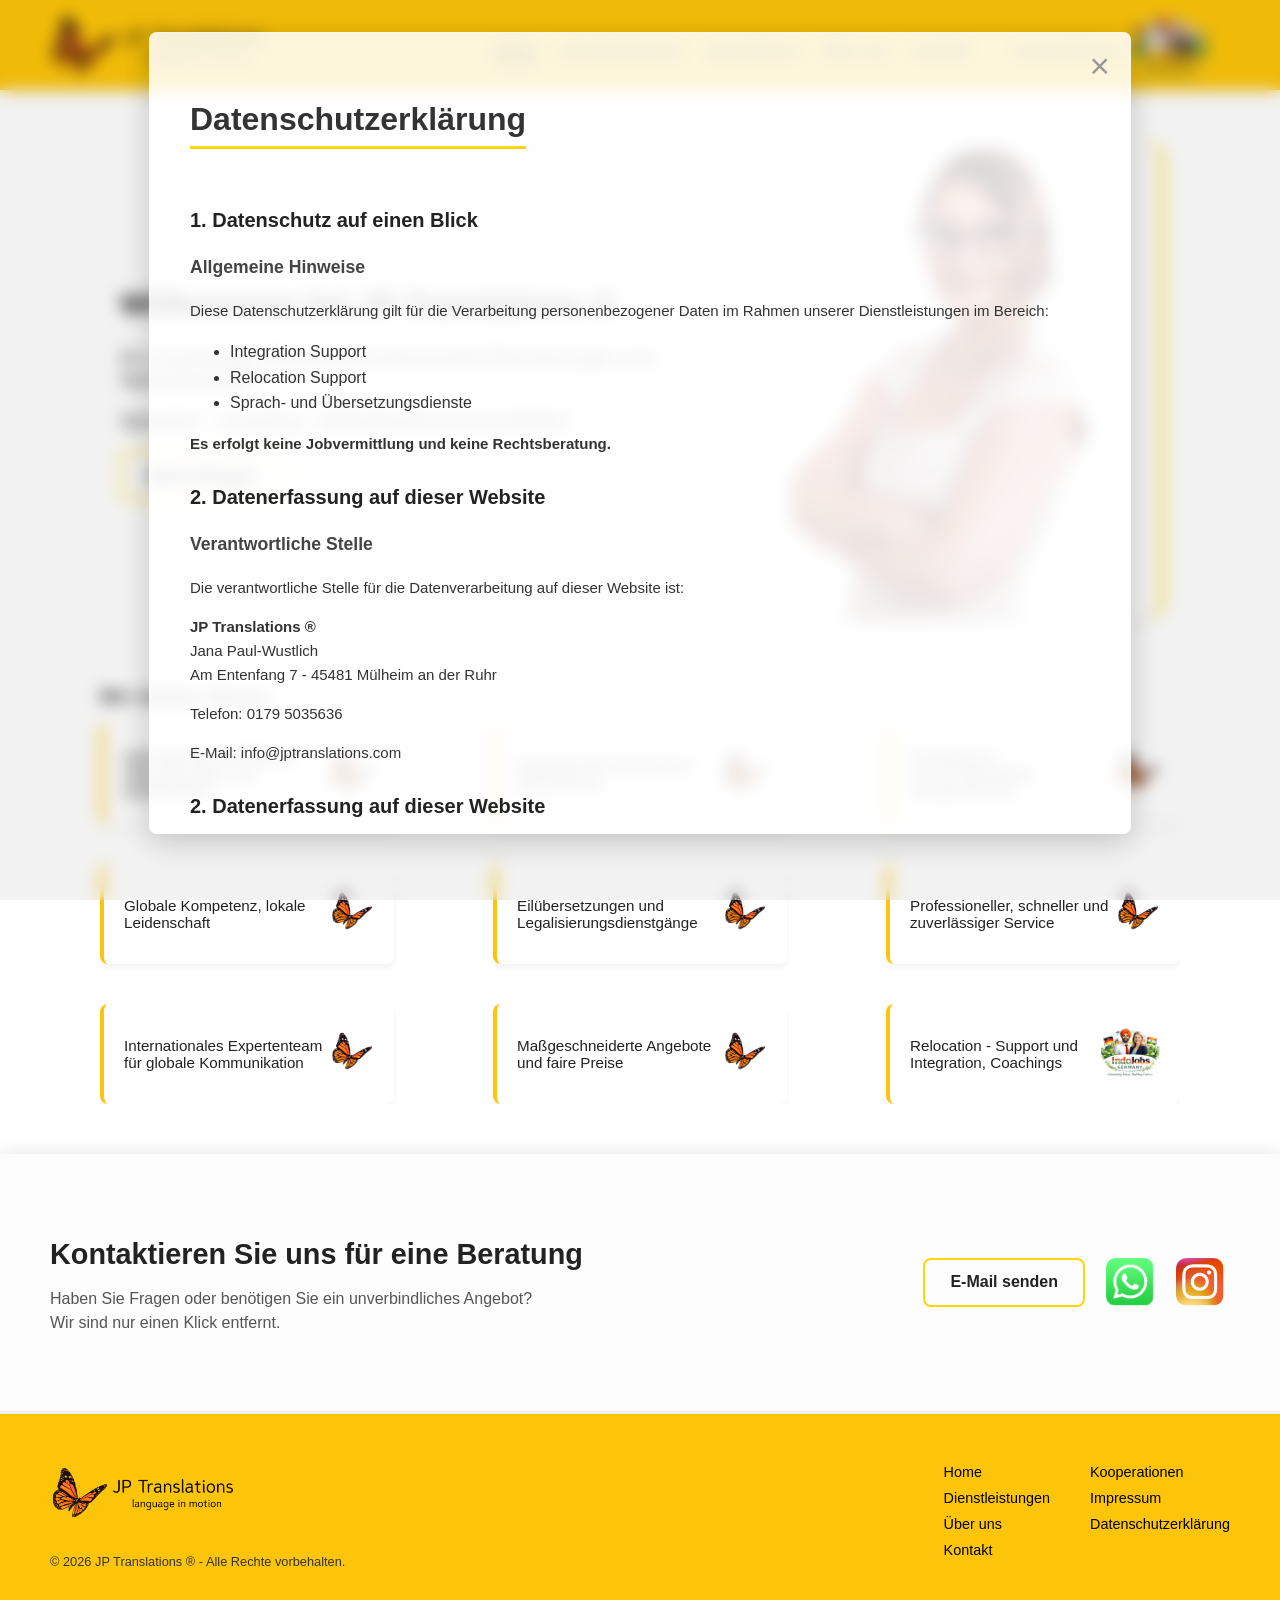
==== index.html @ a2f5c823 "repositorio-git-hub" ====
<!DOCTYPE html>
<html lang="de">
<head>
 
  
  <meta charset="UTF-8">
  <meta name="viewport" content="width=device-width, initial-scale=1.0">
  <meta name="description" content="Serviços profissionais de tradução, coaching de idiomas e comunicação intersetorial. Tradutores especialistas para o seu sucesso global com a JP Translations.">
  <meta name="keywords" content="tradução profissional, tradutor alemão português, coaching de idiomas, comunicação intercultural, JP Translations">
  <meta property="og:title" content="JP Translations | Tradução e Coaching">
  <meta property="og:description" content="Sua parceira confiável para serviços de tradução profissional e coaching.">
  <meta property="og:image" content="/Foto/preview-site.jpg">
  <meta property="og:url" content="https://seusite.com">

  <title> JP Translations</title>
  <link rel="icon" type="image/x-icon" href="/css/foto/Schmetterling.svg">

  <link rel="canonical" href="https://seusite.com">
  <link rel="stylesheet" href="/css/global.css">
 

</head>
<body id="home-page">

<div id="header-placeholder"></div>
<div class="content">

    <section class="hero">
      <div class=" hero-inner">
          <div class="infos">
            <h1>Willkommen bei <span class="brand">JP Translations ®</span></h1>
            <p >Ihr zuverlässiger Partner für professionelle Übersetzungen und Sprachlösungen.</p>
            <p class="sub-text">Sprachen - Coaching - Interkulturelle Kommunikation</p>
          
            <a href="/contact.html" class="btn-primary">Jetzt anfragen</a>
          </div>
          <div class="logo-image">
            <img src="/css/foto/Logo-home.svg" alt="JP Translations">
          </div>
      </div>
    </section>

    <div class="infos-container ">

        <div class="card-container">
          <h2>Wir bieten Ihnen:</h2>
          <div class="card-track">
            <div class="card">Internationale zertifizierte Übersetzungen und Dolmetschen <img src="/css/foto/Schmetterling.svg" alt=""></div>
            <div class="card">Interkulturelle Seminare & Sprachkurse  <img src="/css/foto/Schmetterling.svg" alt=""></div>
            <div class="card indo-jobs " id="card-relocation">Relocation - Support  und Integration, Coachings  <img width="100" src="/css/foto/Logo-IndoJobs.svg" alt=""></div>
            <div class="card hidden-mobile">Firmenkurse, Hochschulmodule, Privatunterricht  <img src="/css/foto/Schmetterling.svg" alt=""></div>
            <div class="card hidden-mobile">Globale Kompetenz, lokale Leidenschaft <img src="/css/foto/Schmetterling.svg" alt=""></div>
            <div class="card hidden-mobile">Eilübersetzungen und Legalisierungsdienstgänge  <img src="/css/foto/Schmetterling.svg" alt=""></div>
            <div class="card hidden-mobile">Professioneller, schneller und zuverlässiger Service  <img src="/css/foto/Schmetterling.svg" alt=""></div>
            <div class="card hidden-mobile">Internationales Expertenteam für globale Kommunikation  <img src="/css/foto/Schmetterling.svg" alt=""></div>
            <div class="card hidden-mobile">Maßgeschneiderte Angebote und faire Preise  <img src="/css/foto/Schmetterling.svg" alt=""></div>
          

          </div>
        </div>
        <button id="loadMoreBtn" class="btn-primary">Mehr anzeigen</button>
    </div>

</div>


<div id="calltoaction-placeholder"></div>
<div id="footer-placeholder"></div>
<div id="datenschutz-placeholder"></div>

  <script src="./js/script.js" defer></script>

</body>
</html>
---- css/global.css ----
@import url(/css/media-queries.css);
@import url(/css/header.css);
@import url(/css/footer.css);
@import url(/css/service.css);
@import url(/css/sprachkurs.css);
@import url(/css/calltoaction.css);
@import url(/css/contact.css);
@import url(/css/impressum.css);

/* Allgemeine Einstellungen */
body {
  margin: 0;
  padding: 0;
  font-family: 'Poppins', sans-serif;
  color: #333;
  min-height: 100vh;
}

.contact-container, 
.footer-container {
  max-width: 100%;
  padding: 0 3.125rem; /* 50px */
  display: flex;
  justify-content: space-between;
  align-items: center;
}

.content {
  margin: auto 6.25rem; /* 100px */
}


/* Modal-Hintergrund (Overlay) */
.modal {
  display: none;
  position: fixed;
  z-index: 1000;
  left: 0;
  top: 0;
  width: 100%;
  height: 100%;
  /* Hintergrund mit leichter Transparenz und Blur-Effekt */
  background-color: rgba(0, 0, 0, 0.05);
  backdrop-filter: blur(0.5rem); /* 8px */
  -webkit-backdrop-filter: blur(0.5rem);
}

/* Modal-Inhalt (Die "Glas"-Karte) */
.modal-content {
  background: rgba(255, 255, 255, 0.85);
  margin: 20vh auto;
  padding: 2.5rem; /* 40px */
border-radius: 0.5rem; /* 10px */
  max-width: 31.25rem; /* 500px */
  
  /* Scroll-Verhalten für große Inhalte */
  max-height: 80vh; 
  overflow-y: auto; 
  
  position: relative;
  box-shadow: 0 0.5rem 2rem rgba(0, 0, 0, 0.2);
  border: 0.0625rem solid rgba(255, 255, 255, 0.3);
  box-sizing: content-box;
  
}

/* Spezielle Klasse für breitere Modal-Karten */
#card-grande {
  max-width: 56.25rem; /* 900px */
  margin: 2rem auto;
 width: 100%;
}


.modal-content::-webkit-scrollbar {
  width: 0.5rem; /* 8px */
   max-height: 75vh; 
}

.modal-content::-webkit-scrollbar-track {
    background: rgba(0, 0, 0, 0.02); /* Fast unsichtbar */
    border-radius: 0.625rem;
}
.modal-content::-webkit-scrollbar-thumb {
  background: #fdd509;
  border-radius: 0.625rem; /* 10px */
  border: 0.125rem solid rgba(255, 255, 255, 0.8); /* Erzeugt einen kleinen Rand-Effekt */
}


/* Trennlinie mit Schatteneffekt */
#shadow {
  border: none;
  width: 100%;
  height: 0.0625rem; /* 1px */
  background-color: rgba(219, 211, 211, 0.27);
  box-shadow: 0 0.0625rem 0.1875rem rgba(153, 153, 153, 0.5);
  margin: 1.25rem 0; /* 20px */
}

/* Hero-Abschnitt (Hauptinhalt) */
.hero {
  padding: 3.125rem 1.25rem 1.25rem 1.25rem; /* 50px 20px 20px 20px */
}

.hero-inner {
  display: flex;
  align-items: center;
  justify-content: space-between;
  gap: 3.125rem; /* 50px */
}

.infos {
  max-width: 100%;
}

.infos h1 {
  font-size: 1.9rem;
  color: #222;
  line-height: 1.2;
}

.infos p {
  font-size: 1.2rem;
  color: #444;
}

.infos-container {
  margin: 1.875rem 0 3.125rem 0; /* 30px 0 50px 0 */

}

/* Logo-Bild Styling */
.logo-image {
  width: 31.25rem; /* 500px */
  height: 30rem;    /* 480px */
}

.logo-image img {
  width: 100%;
  height: 100%;
  border-right: 0.25rem solid #fdd509; /* 4px */
  box-shadow: 0 0.25rem 0.375rem rgba(0, 0, 0, 0.05);
  border-radius: 1.25rem; /* 20px */
  object-fit: cover;
}

#card-relocation {
  /* No Flexbox ou Grid, o order: 999 joga o item para o fim de tudo */
  order: 999 !important;
}
/* Karten-Container und Track */
.card-container {
  overflow: hidden;
 
}

.card-container h2 {
  font-size: 1.2rem;
  color: #333;
  letter-spacing: 0.0625rem;
  
}

.card-track {
  display: flex;
  flex-wrap: wrap;
  justify-content: space-between;
  align-items: center;
  width: 100%;
  gap: 2.5rem; /* 40px */
}

/* Styling der Infokarten */
.card {
  flex: 0 1 15.625rem; /* 250px */
  background: rgba(255, 255, 255, 0.9);
  max-width: 100%;
  height: 3.75rem; /* 60px */
  padding: 1.25rem; /* 20px */
  border-radius: 0.5rem; /* 8px */
  font-size: 0.95rem;
  font-weight: 500;
  color: #222;
  box-shadow: 0 0.25rem 0.375rem rgba(0, 0, 0, 0.05);
  display: flex;
  align-items: center;
  transition: transform 0.3s ease, background 0.3s ease;
  border-left: 0.25rem solid rgb(253, 197, 9);
}

.card:hover {
  transform: translateY(-0.3125rem); /* -5px */
  background: #ffffff;
}

/* Schaltflächen-Styling (Buttons) */
.btn-contact-outline, 
.btn-primary {
  height: 2.8125rem; /* 45px */
  display: inline-flex;
  align-items: center;
  padding: 0 1.5625rem; /* 25px */
  border: 0.125rem solid #fdd509; /* 2px */
  background-color: transparent;
  color: #222;
  text-decoration: none;
  font-weight: 600;
  border-radius: 0.5rem; /* 8px */
  transition: all 0.3s ease;
  white-space: nowrap;
  cursor: pointer;
}

.btn-contact-outline:hover, 
.btn-primary:hover {
  background-color: #fdd509;
  transform: translateY(-0.125rem); /* -2px */
}

/* Feinabstimmung der Social-Media-Buttons */
.btn-socialmedia {
    display: flex;
    align-items: center;
    justify-content: center;
    /* Optimierte Transition: nur transform und filter animieren */
    transition: transform 0.3s ease, filter 0.3s ease;
}

.btn-socialmedia img {
    /* 60px / 16px = 3.75rem */
    width: 3.75rem;
    display: block;
}

.btn-socialmedia:hover {
    filter: brightness(1.3);
    /* -5px / 16px = -0.3125rem */
    transform: translateY(-0.3125rem);
}


/* --- DATENSCHUTZ MODAL STYLING --- */

/* Textbereich innerhalb des Datenschutz-Modals */
.datenschutz-text {
    text-align: left;
    color: #333;
    line-height: 1.6;
}

.datenschutz-text h1 {
    font-size: 2rem;
    border-bottom: 0.1875rem solid #fdd509; /* Gelbe Linie */
    display: inline-block;
    margin-bottom: 1.875rem;
}

.datenschutz-text h2 {
    font-size: 1.25rem;
    margin-top: 1.5625rem;
    color: #222;
}

.datenschutz-text h3 {
    font-size: 1.1rem;
    color: #444;
}

.datenschutz-text p {
    font-size: 0.9375rem;
    margin-bottom: 0.9375rem;
}


/* ============================================================
   1. TABLET-ANPASSUNGEN (Max-Width: 1024px)
   Regeln für Tablets und kleine Laptops
   ============================================================ */
@media (max-width: 1024px) {
    
    .content {
        margin: auto 2rem; /* Verringert den 100px Abstand */
    }

    .hero-inner {
        gap: 1.5rem;
    }

    .logo-image {
        width: 22rem; /* Verkleinert das Bild für Tablets */
        height: auto;
    }

    .card-track {
        justify-content: center; /* Zentriert die Karten */
        gap: 1.5rem;
    }
}

.hidden-mobile {
    display: flex; /* Auf Desktop immer alles zeigen */
  }
  #loadMoreBtn {
    display: none; /* Button auf Desktop verstecken */
  }

/* ============================================================
   2. HANDY-ANPASSUNGEN (Max-Width: 768px)
   Regeln für Smartphones
   INDEX
   ============================================================ */
@media (max-width: 768px) {

  

    .contact-container, 
    .footer-container {
        flex-direction: column; /* Stapelt E-Mail und Social Media */
        text-align: center;
        
    }


    .infos {
        display: grid;
        grid-template-columns: 1fr;
        display: contents;
        background-color: blue;
  
    }

  .infos p {
      font-size: 1.3rem;
       grid-row: 2;
       
    }

  .sub-text{
   display: none;
  }

  .infos h1
  {
        grid-row: 1; 
    }

.infos a.btn-primary {
        grid-row: 4; 
        justify-self: center; 
    }
    .hero-inner {

        display: grid; 
        grid-template-columns: 1fr;
        text-align: center;
    }

    .logo-image {

        width: 100%; /* Bild nutzt die verfügbare Breite */
        max-width: 18rem;
        margin: 0 auto;
        grid-row: 3;
    }

    .logo-image img {
        border-right: none;
        border-bottom: 0.25rem solid #fdd509; 
        border-right: 0.25rem solid #fdd509;
    }


    /* --- Karten-Logik für Mobile --- */
    .card-track {
        flex-direction: column;
    }

    .card {
        flex: 1 1 100%;
        width: 100%;
        height: auto !important;
        display: flex;
        align-items: center;
        justify-content: space-between;
        padding: 1rem 1.25rem;
        width: 100%;
        box-sizing: border-box; 
    }

    /* Logik für "Mehr anzeigen" */
    .hidden-mobile {
        display: none; /* Karten am Handy verstecken */
    }

    /* Diese Klasse wird per JavaScript hinzugefügt */
    .show-cards {
      display: flex !important;
      animation: fadeIn 0.5s ease-in-out;
    }

    @keyframes fadeIn {
      from { opacity: 0; transform: translateY(-10px); }
      to { opacity: 1; transform: translateY(0); }
    }

    #loadMoreBtn {
        display: block; /* Button am Handy anzeigen */
        margin: 1.5rem auto;
    }
}

/* ============================================================
   HANDY-ANPASSUNGEN 
   SERVICE
   ============================================================ */

   @media (max-width: 768px) {
    
    /* 1. Container do Modal: de Linha para Coluna */
     .modal-service-container
     {
        flex-direction: column;
        margin: 1.5rem;
        padding-left: 0;
        gap: 2rem;
    }

    /* 2. Botão de fechar: maior para facilitar o toque */
  .close-button {
        top: 0.6rem;
        right: 0.6rem;
        font-size: 2.5rem; /* Facilita fechar no celular */
    }

    /* 3. Cards de Serviço: garantir que ocupem a largura certa */
  .card-service {
        width: 100%;
        max-width: 100%;
    }

    /* 4. A div/ícone dentro do card: mais visível */
     .card-service div {
        width: 1.5rem;
        height: 1.5rem;
        bottom: 0.625rem;
        right: 0.625rem;
        display: flex;
        align-items: center;
        justify-content: center;
        font-size: 1.1rem; 
    }

    /* 5. Forçar os cards a não terem altura fixa se o texto quebrar */
    .card {
        height: auto !important;
        min-height: 4rem;
        padding: 1.2rem;
    }

    #card-grande {
        max-width:20rem;
        max-height: 60vh;
        margin: 5rem auto;
       
    }


    /* UBER UNS */

    .text-s {

        font-display: flex;
        align-items: center;

        font-size: 1.1rem;
        margin-bottom: 1.5rem;
    }

    .text-mobile {
        display: flex;
        flex-direction: column;
        text-align:left;
    }

    #modal-mobile {
      display: block; /* Exibe o link de Datenschutz no mobile */
      width: 50%;
    }
}
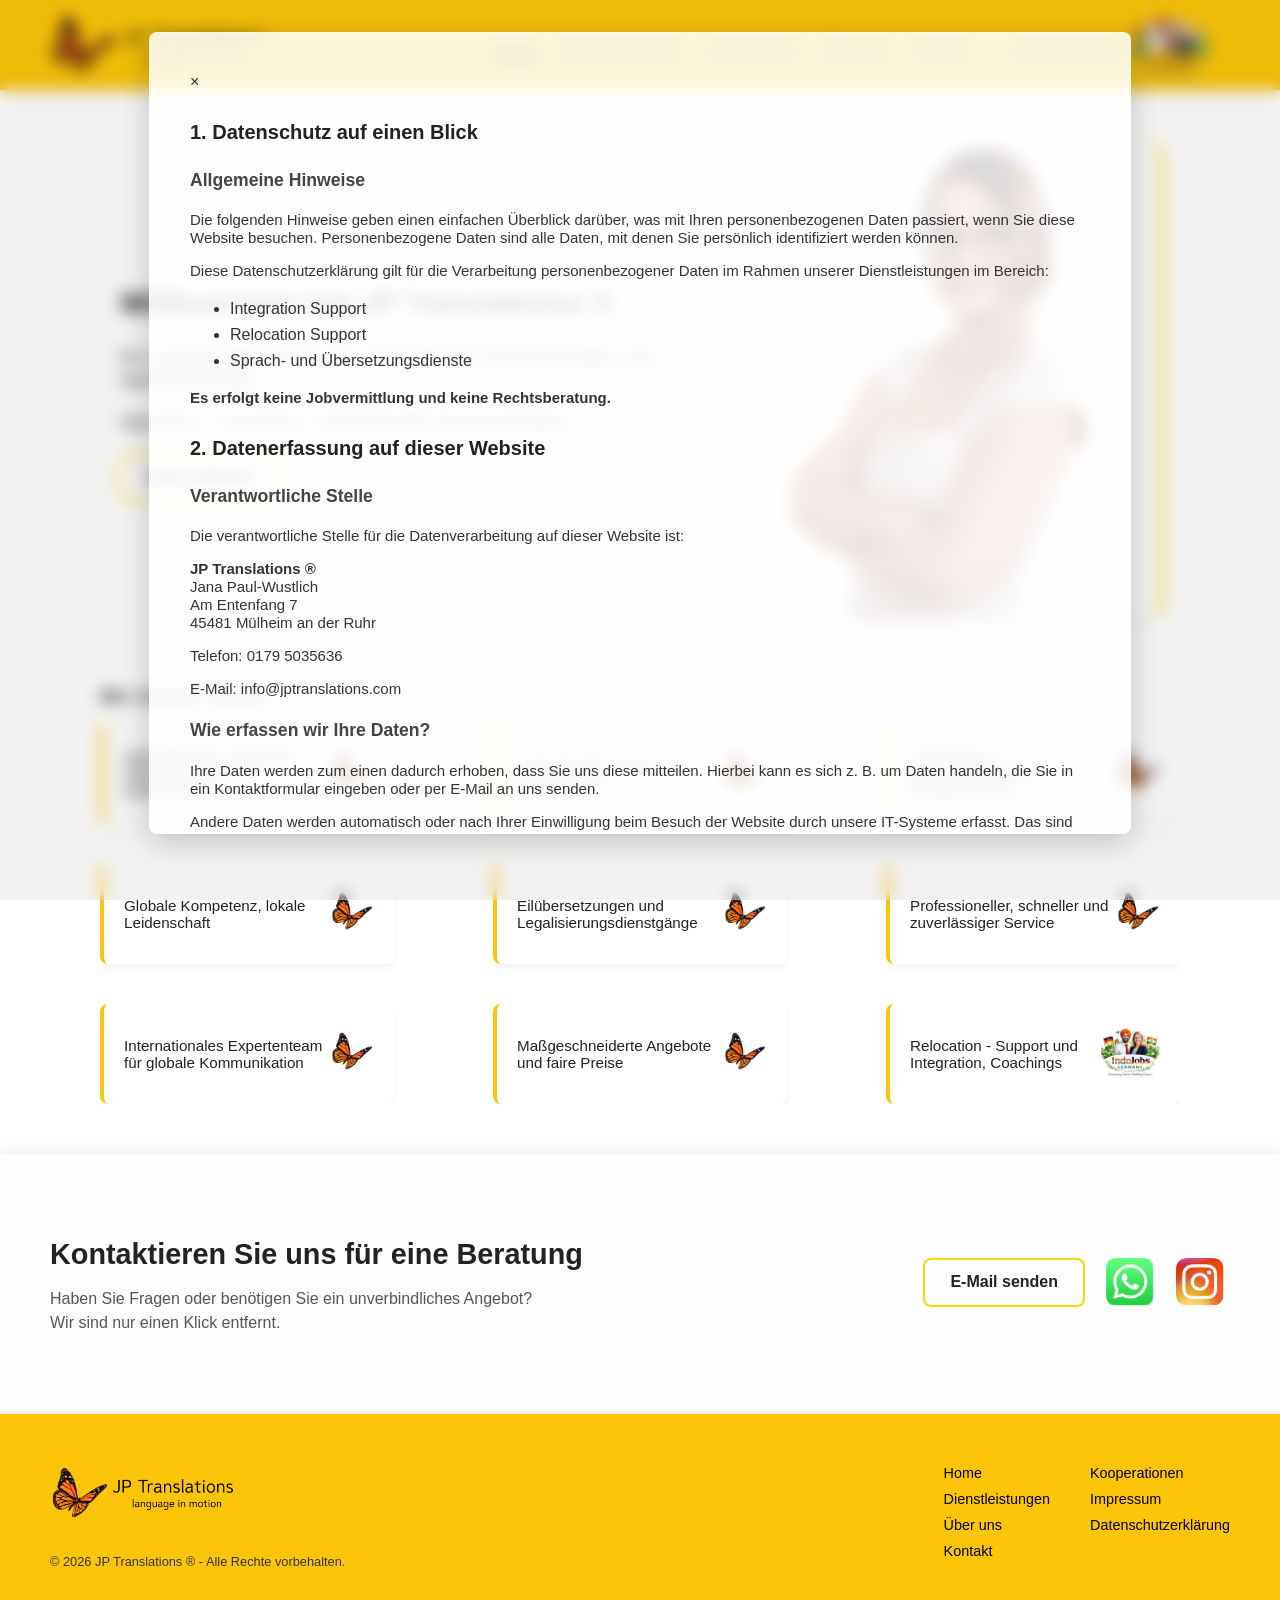
==== commit 17ac5838: "date-formSubmit" ====
--- a/index.html
+++ b/index.html
@@ -5,18 +5,17 @@
   
   <meta charset="UTF-8">
   <meta name="viewport" content="width=device-width, initial-scale=1.0">
-  <meta name="description" content="Serviços profissionais de tradução, coaching de idiomas e comunicação intersetorial. Tradutores especialistas para o seu sucesso global com a JP Translations.">
-  <meta name="keywords" content="tradução profissional, tradutor alemão português, coaching de idiomas, comunicação intercultural, JP Translations">
+  <meta name="description" content="Ihr zuverlässiger Partner für professionelle Übersetzungsdienstleistungen und Coaching.">
+  <meta name="keywords" content="professionelle Übersetzung, Übersetzer Deutsch-Portugiesisch, Sprachcoaching, interkulturelle Kommunikation, JP Translations">
+
   <meta property="og:title" content="JP Translations | Tradução e Coaching">
-  <meta property="og:description" content="Sua parceira confiável para serviços de tradução profissional e coaching.">
-  <meta property="og:image" content="/Foto/preview-site.jpg">
-  <meta property="og:url" content="https://seusite.com">
+  <meta property="og:description" content="Ihr zuverlässiger Partner für professionelle Übersetzungsdienstleistungen und Coaching.">
 
   <title> JP Translations</title>
-  <link rel="icon" type="image/x-icon" href="/css/foto/Schmetterling.svg">
+  <link rel="icon" type="image/x-icon" href="css/foto/Schmetterling.svg">
 
   <link rel="canonical" href="https://seusite.com">
-  <link rel="stylesheet" href="/css/global.css">
+  <link rel="stylesheet" href="css/global.css">
  
 
 </head>
@@ -32,10 +31,10 @@
             <p >Ihr zuverlässiger Partner für professionelle Übersetzungen und Sprachlösungen.</p>
             <p class="sub-text">Sprachen - Coaching - Interkulturelle Kommunikation</p>
           
-            <a href="/contact.html" class="btn-primary">Jetzt anfragen</a>
+            <a href="contact.html" class="btn-primary">Jetzt anfragen</a>
           </div>
           <div class="logo-image">
-            <img src="/css/foto/Logo-home.svg" alt="JP Translations">
+            <img src="css/foto/Logo-home.svg" alt="JP Translations">
           </div>
       </div>
     </section>
@@ -45,15 +44,15 @@
         <div class="card-container">
           <h2>Wir bieten Ihnen:</h2>
           <div class="card-track">
-            <div class="card">Internationale zertifizierte Übersetzungen und Dolmetschen <img src="/css/foto/Schmetterling.svg" alt=""></div>
-            <div class="card">Interkulturelle Seminare & Sprachkurse  <img src="/css/foto/Schmetterling.svg" alt=""></div>
-            <div class="card indo-jobs " id="card-relocation">Relocation - Support  und Integration, Coachings  <img width="100" src="/css/foto/Logo-IndoJobs.svg" alt=""></div>
-            <div class="card hidden-mobile">Firmenkurse, Hochschulmodule, Privatunterricht  <img src="/css/foto/Schmetterling.svg" alt=""></div>
-            <div class="card hidden-mobile">Globale Kompetenz, lokale Leidenschaft <img src="/css/foto/Schmetterling.svg" alt=""></div>
-            <div class="card hidden-mobile">Eilübersetzungen und Legalisierungsdienstgänge  <img src="/css/foto/Schmetterling.svg" alt=""></div>
-            <div class="card hidden-mobile">Professioneller, schneller und zuverlässiger Service  <img src="/css/foto/Schmetterling.svg" alt=""></div>
-            <div class="card hidden-mobile">Internationales Expertenteam für globale Kommunikation  <img src="/css/foto/Schmetterling.svg" alt=""></div>
-            <div class="card hidden-mobile">Maßgeschneiderte Angebote und faire Preise  <img src="/css/foto/Schmetterling.svg" alt=""></div>
+            <div class="card">Internationale zertifizierte Übersetzungen und Dolmetschen <img src="css/foto/Schmetterling.svg" alt=""></div>
+            <div class="card">Interkulturelle Seminare & Sprachkurse  <img src="css/foto/Schmetterling.svg" alt=""></div>
+            <div class="card indo-jobs " id="card-relocation">Relocation - Support  und Integration, Coachings  <img width="100" src="css/foto/Logo-IndoJobs.svg" alt=""></div>
+            <div class="card hidden-mobile">Firmenkurse, Hochschulmodule, Privatunterricht  <img src="css/foto/Schmetterling.svg" alt=""></div>
+            <div class="card hidden-mobile">Globale Kompetenz, lokale Leidenschaft <img src="css/foto/Schmetterling.svg" alt=""></div>
+            <div class="card hidden-mobile">Eilübersetzungen und Legalisierungsdienstgänge  <img src="css/foto/Schmetterling.svg" alt=""></div>
+            <div class="card hidden-mobile">Professioneller, schneller und zuverlässiger Service  <img src="css/foto/Schmetterling.svg" alt=""></div>
+            <div class="card hidden-mobile">Internationales Expertenteam für globale Kommunikation  <img src="css/foto/Schmetterling.svg" alt=""></div>
+            <div class="card hidden-mobile">Maßgeschneiderte Angebote und faire Preise  <img src="css/foto/Schmetterling.svg" alt=""></div>
           
 
           </div>
@@ -68,7 +67,7 @@
 <div id="footer-placeholder"></div>
 <div id="datenschutz-placeholder"></div>
 
-  <script src="./js/script.js" defer></script>
+<script src="js/script.js" defer></script>
 
 </body>
 </html>
--- a/css/global.css
+++ b/css/global.css
@@ -1,11 +1,11 @@
-@import url(/css/media-queries.css);
-@import url(/css/header.css);
-@import url(/css/footer.css);
-@import url(/css/service.css);
-@import url(/css/sprachkurs.css);
-@import url(/css/calltoaction.css);
-@import url(/css/contact.css);
+@import url(../css/header.css);
+@import url(../css/footer.css);
+@import url(../css/service.css);
+@import url(../css/sprachkurs.css);
+@import url(../css/calltoaction.css);
+@import url(../css/contact.css);
 @import url(/css/impressum.css);
+@import url(/css/about.css);
 
 /* Allgemeine Einstellungen */
 body {
@@ -144,6 +144,7 @@
   border-radius: 1.25rem; /* 20px */
   object-fit: cover;
 }
+
 
 #card-relocation {
   /* No Flexbox ou Grid, o order: 999 joga o item para o fim de tudo */
@@ -426,12 +427,6 @@
         gap: 2rem;
     }
 
-    /* 2. Botão de fechar: maior para facilitar o toque */
-  .close-button {
-        top: 0.6rem;
-        right: 0.6rem;
-        font-size: 2.5rem; /* Facilita fechar no celular */
-    }
 
     /* 3. Cards de Serviço: garantir que ocupem a largura certa */
   .card-service {
@@ -441,8 +436,8 @@
 
     /* 4. A div/ícone dentro do card: mais visível */
      .card-service div {
-        width: 1.5rem;
-        height: 1.5rem;
+        width: 1.3rem;
+        height: 1.3rem;
         bottom: 0.625rem;
         right: 0.625rem;
         display: flex;
@@ -465,6 +460,11 @@
        
     }
 
+    .card-service img {
+      
+      margin-right: 2rem;
+    }
+
 
     /* UBER UNS */
 
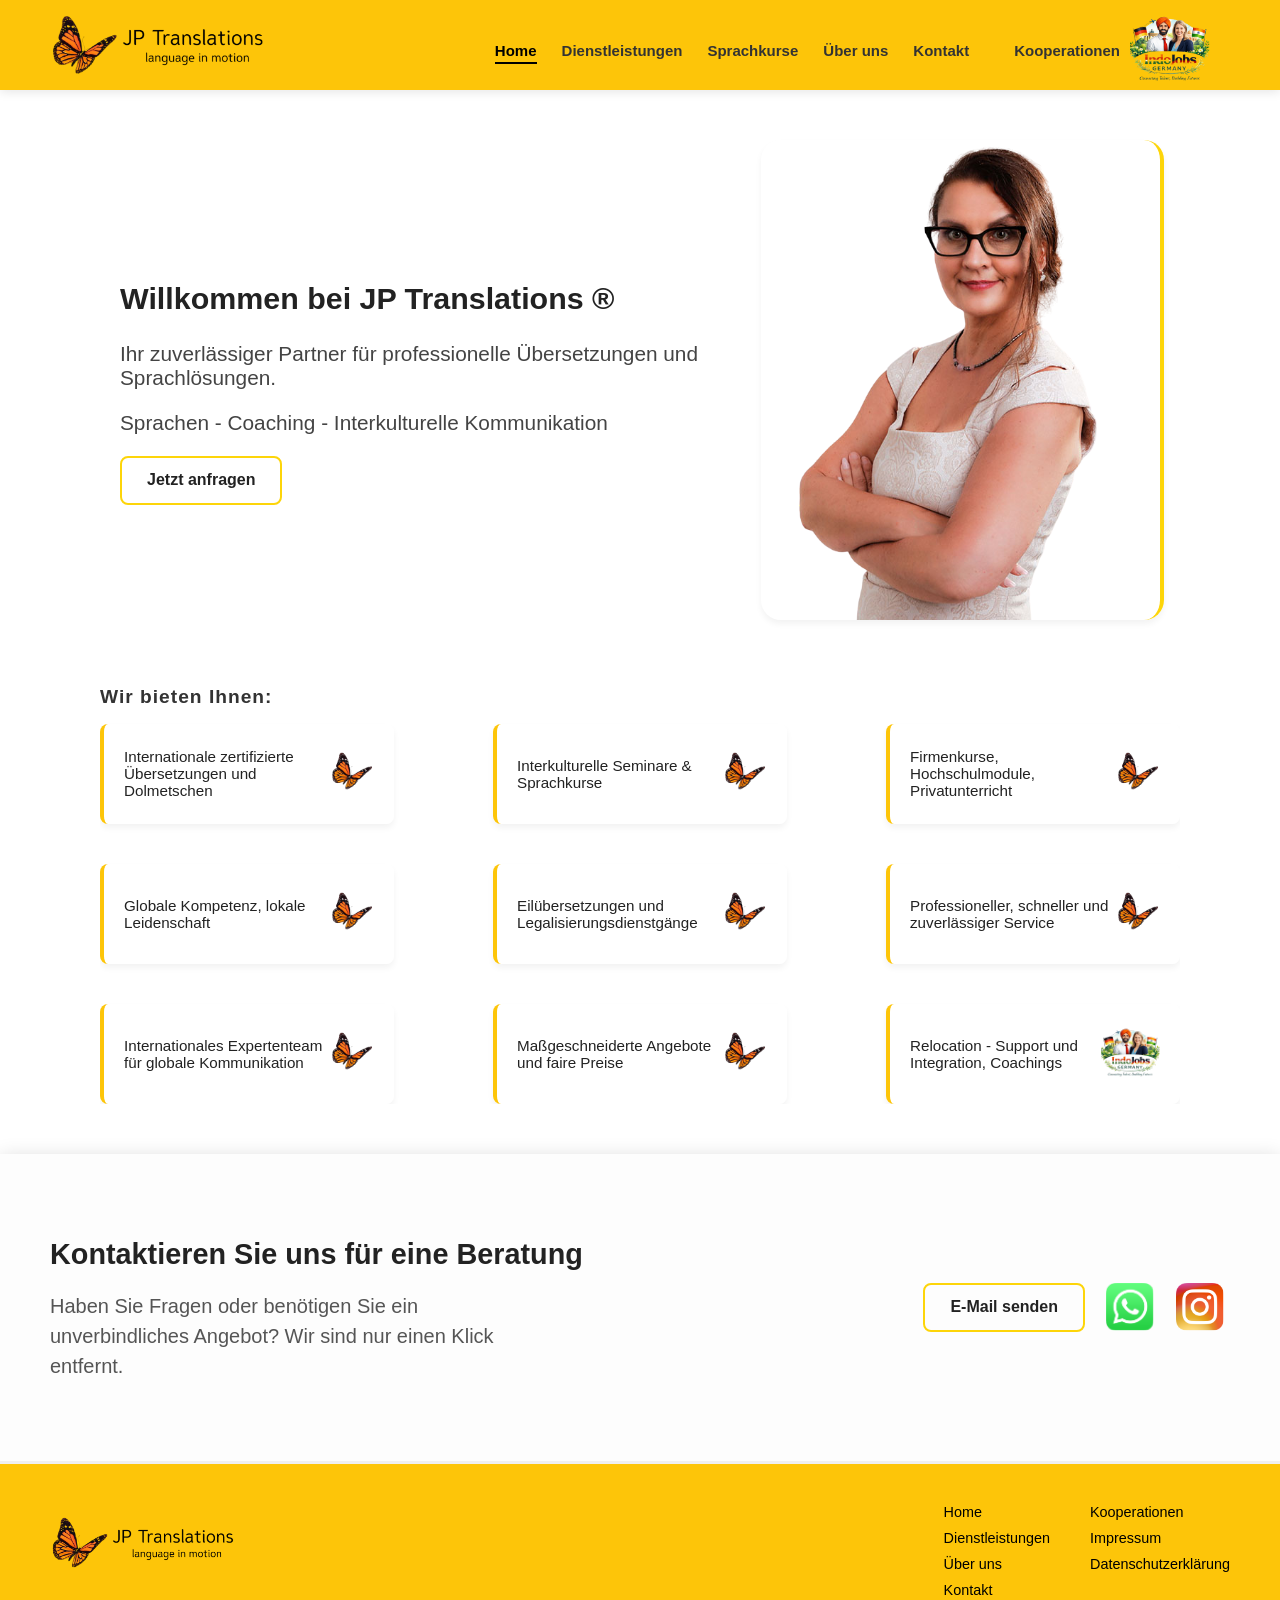
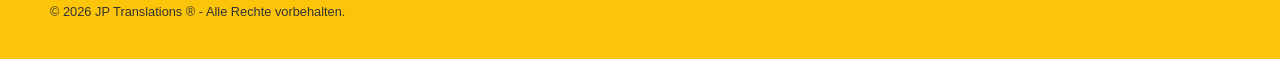
==== commit 760d1cf1: "Improve accessibility and responsive layout" ====
--- a/index.html
+++ b/index.html
@@ -57,7 +57,7 @@
 
           </div>
         </div>
-        <button id="loadMoreBtn" class="btn-primary">Mehr anzeigen</button>
+        <button id="loadMoreBtn" class="btn-primary" type="button" aria-expanded="false">Mehr anzeigen</button>
     </div>
 
 </div>
--- a/css/global.css
+++ b/css/global.css
@@ -4,8 +4,9 @@
 @import url(../css/sprachkurs.css);
 @import url(../css/calltoaction.css);
 @import url(../css/contact.css);
-@import url(/css/impressum.css);
-@import url(/css/about.css);
+@import url(../css/impressum.css);
+@import url(../css/about.css);
+@import url(../css/thankyou.css);
 
 /* Allgemeine Einstellungen */
 body {
@@ -60,7 +61,8 @@
   position: relative;
   box-shadow: 0 0.5rem 2rem rgba(0, 0, 0, 0.2);
   border: 0.0625rem solid rgba(255, 255, 255, 0.3);
-  box-sizing: content-box;
+  box-sizing: border-box;
+  width: calc(100% - 2rem);
   
 }
 
@@ -121,7 +123,7 @@
 }
 
 .infos p {
-  font-size: 1.2rem;
+  font-size: 1.3rem;
   color: #444;
 }
 
@@ -153,6 +155,7 @@
 /* Karten-Container und Track */
 .card-container {
   overflow: hidden;
+  
  
 }
 
@@ -166,7 +169,7 @@
 .card-track {
   display: flex;
   flex-wrap: wrap;
-  justify-content: space-between;
+  justify-content:space-between;
   align-items: center;
   width: 100%;
   gap: 2.5rem; /* 40px */
@@ -174,6 +177,7 @@
 
 /* Styling der Infokarten */
 .card {
+  
   flex: 0 1 15.625rem; /* 250px */
   background: rgba(255, 255, 255, 0.9);
   max-width: 100%;
@@ -326,9 +330,6 @@
     .infos {
         display: grid;
         grid-template-columns: 1fr;
-        display: contents;
-        background-color: blue;
-  
     }
 
   .infos p {
@@ -390,12 +391,12 @@
     }
 
     /* Logik für "Mehr anzeigen" */
-    .hidden-mobile {
-        display: none; /* Karten am Handy verstecken */
+    #home-page .hidden-mobile {
+        display: none; /* Zusätzliche Karten nur auf der Startseite verstecken */
     }
 
     /* Diese Klasse wird per JavaScript hinzugefügt */
-    .show-cards {
+    #home-page .show-cards {
       display: flex !important;
       animation: fadeIn 0.5s ease-in-out;
     }
@@ -453,11 +454,11 @@
         padding: 1.2rem;
     }
 
-    #card-grande {
-        max-width:20rem;
+    #card-grande,
+    #datenschutz-card {
+        max-width: 20rem;
         max-height: 60vh;
         margin: 5rem auto;
-       
     }
 
     .card-service img {
@@ -470,7 +471,7 @@
 
     .text-s {
 
-        font-display: flex;
+        display: flex;
         align-items: center;
 
         font-size: 1.1rem;
@@ -490,3 +491,101 @@
 }
 
 
+/* //thankyou */
+/* Media Query para Tablets e Smartphones */
+@media (max-width: 768px) {
+  
+  .thank-you-page {
+    padding: 2rem 1rem;
+    min-height: auto; /* Evita que o card fique muito esticado em telas pequenas */
+  }
+
+  .thank-you-card {
+    padding: 2.5rem 1.5rem;
+    border-radius: 0.8rem;
+  }
+
+  .success-icon {
+    width: 70px;
+    height: 70px;
+    font-size: 2.5rem;
+    margin-bottom: 1.5rem;
+  }
+
+  .thank-you-card h1 {
+    font-size: 2rem; /* Redução do título principal */
+    margin-bottom: 1rem;
+  }
+
+  .thank-you-card h2 {
+    font-size: 1.2rem;
+    margin-bottom: 1.5rem;
+  }
+
+  .thank-you-card > p {
+    font-size: 1rem;
+    line-height: 1.5;
+  }
+
+  .thank-you-line {
+    margin: 1.8rem auto;
+  }
+
+  .thank-you-info {
+    flex-direction: column; /* Ícone e texto ficam um em cima do outro */
+    text-align: center;
+    gap: 0.5rem;
+  }
+
+  .thank-you-info p {
+    text-align: center; /* Alinha o texto centralizado no mobile */
+  }
+
+  .thank-you-buttons {
+    flex-direction: column; /* Botões empilhados */
+    width: 100%;
+  }
+
+  .btn-yellow,
+  .btn-outline {
+    width: 100%; 
+    min-width: unset;
+    padding: 0.8rem 1rem;
+    display: block;
+     text-align: center;
+     padding: 1rem 0.5rem;
+  }
+}
+
+/* Sichtbare Tastatur-Navigation */
+a:focus-visible,
+button:focus-visible,
+input:focus-visible,
+select:focus-visible,
+textarea:focus-visible {
+  outline: 0.1875rem solid #222;
+  outline-offset: 0.1875rem;
+}
+
+.close-button {
+  border: 0;
+  background: transparent;
+  color: #222;
+  cursor: pointer;
+  float: right;
+  font-size: 2rem;
+  line-height: 1;
+  min-height: 2.75rem;
+  min-width: 2.75rem;
+}
+
+@media (prefers-reduced-motion: reduce) {
+  *,
+  *::before,
+  *::after {
+    scroll-behavior: auto !important;
+    transition-duration: 0.01ms !important;
+    animation-duration: 0.01ms !important;
+    animation-iteration-count: 1 !important;
+  }
+}
